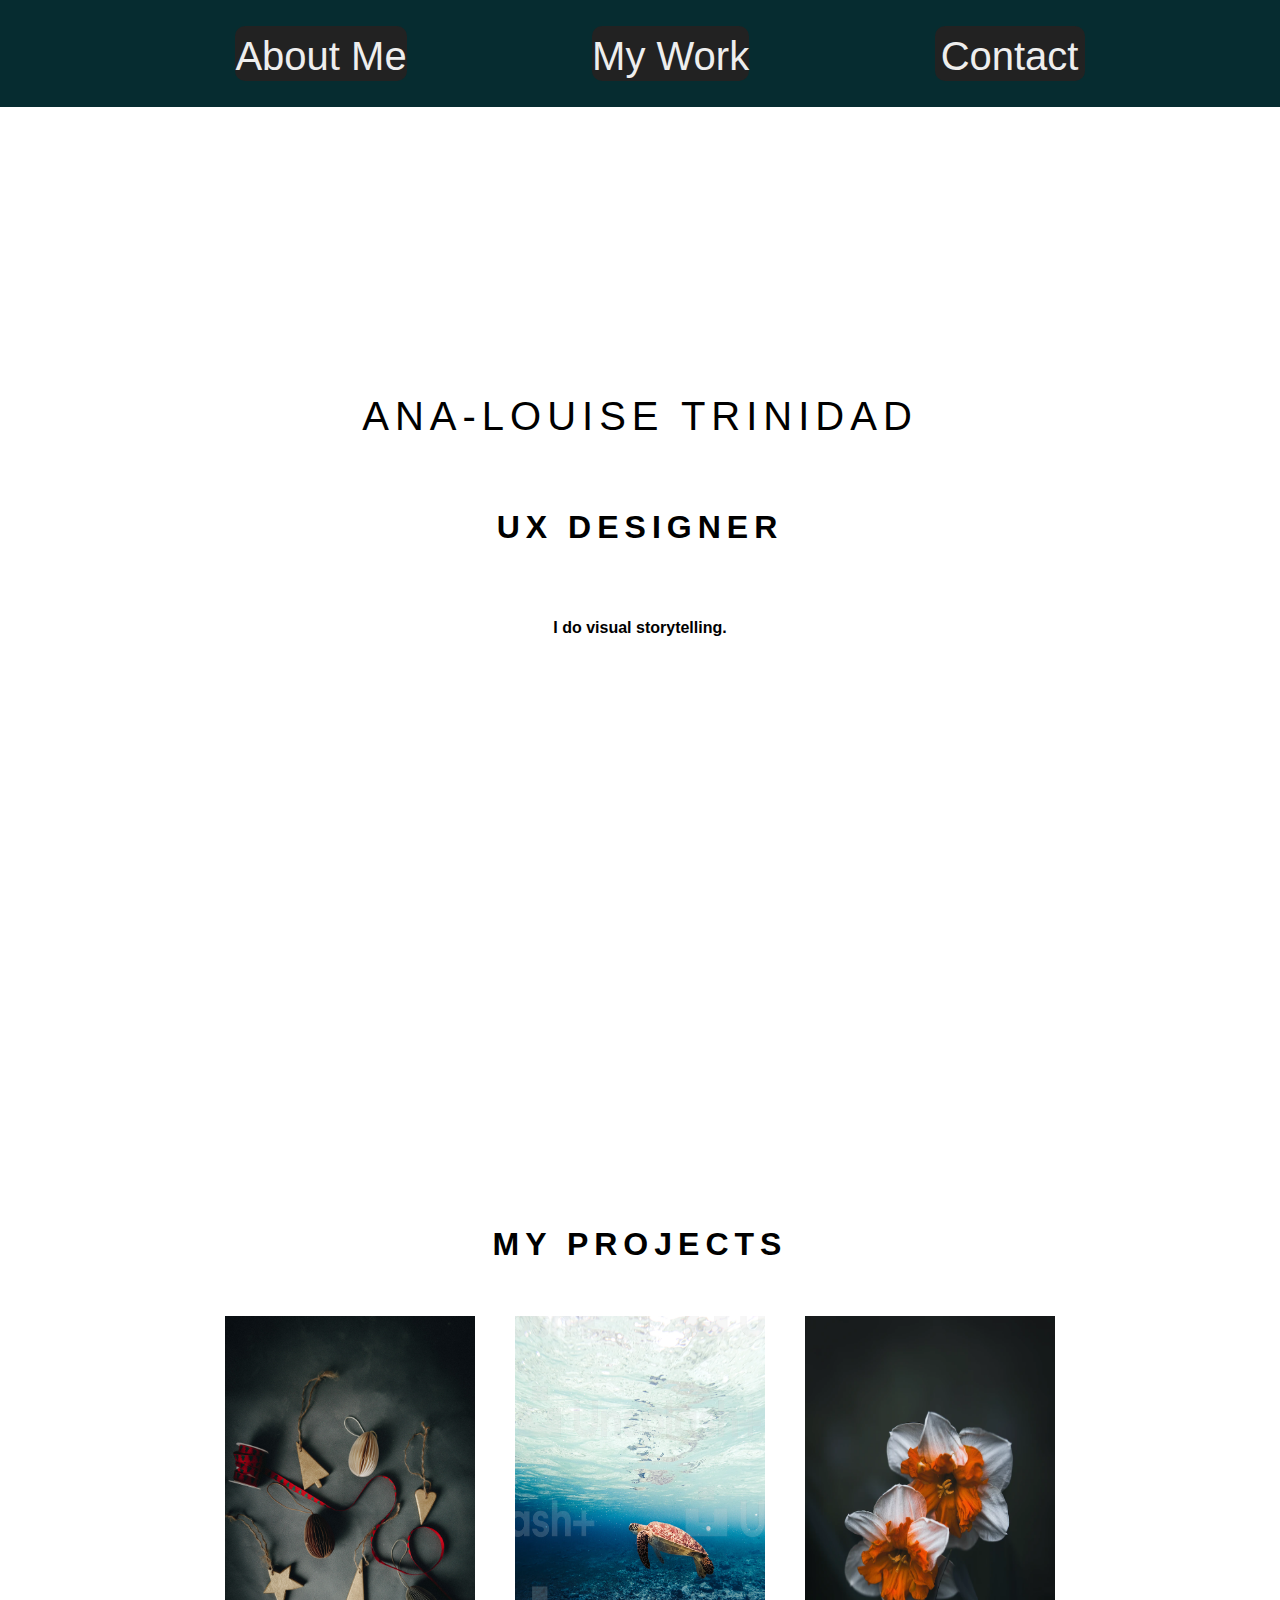
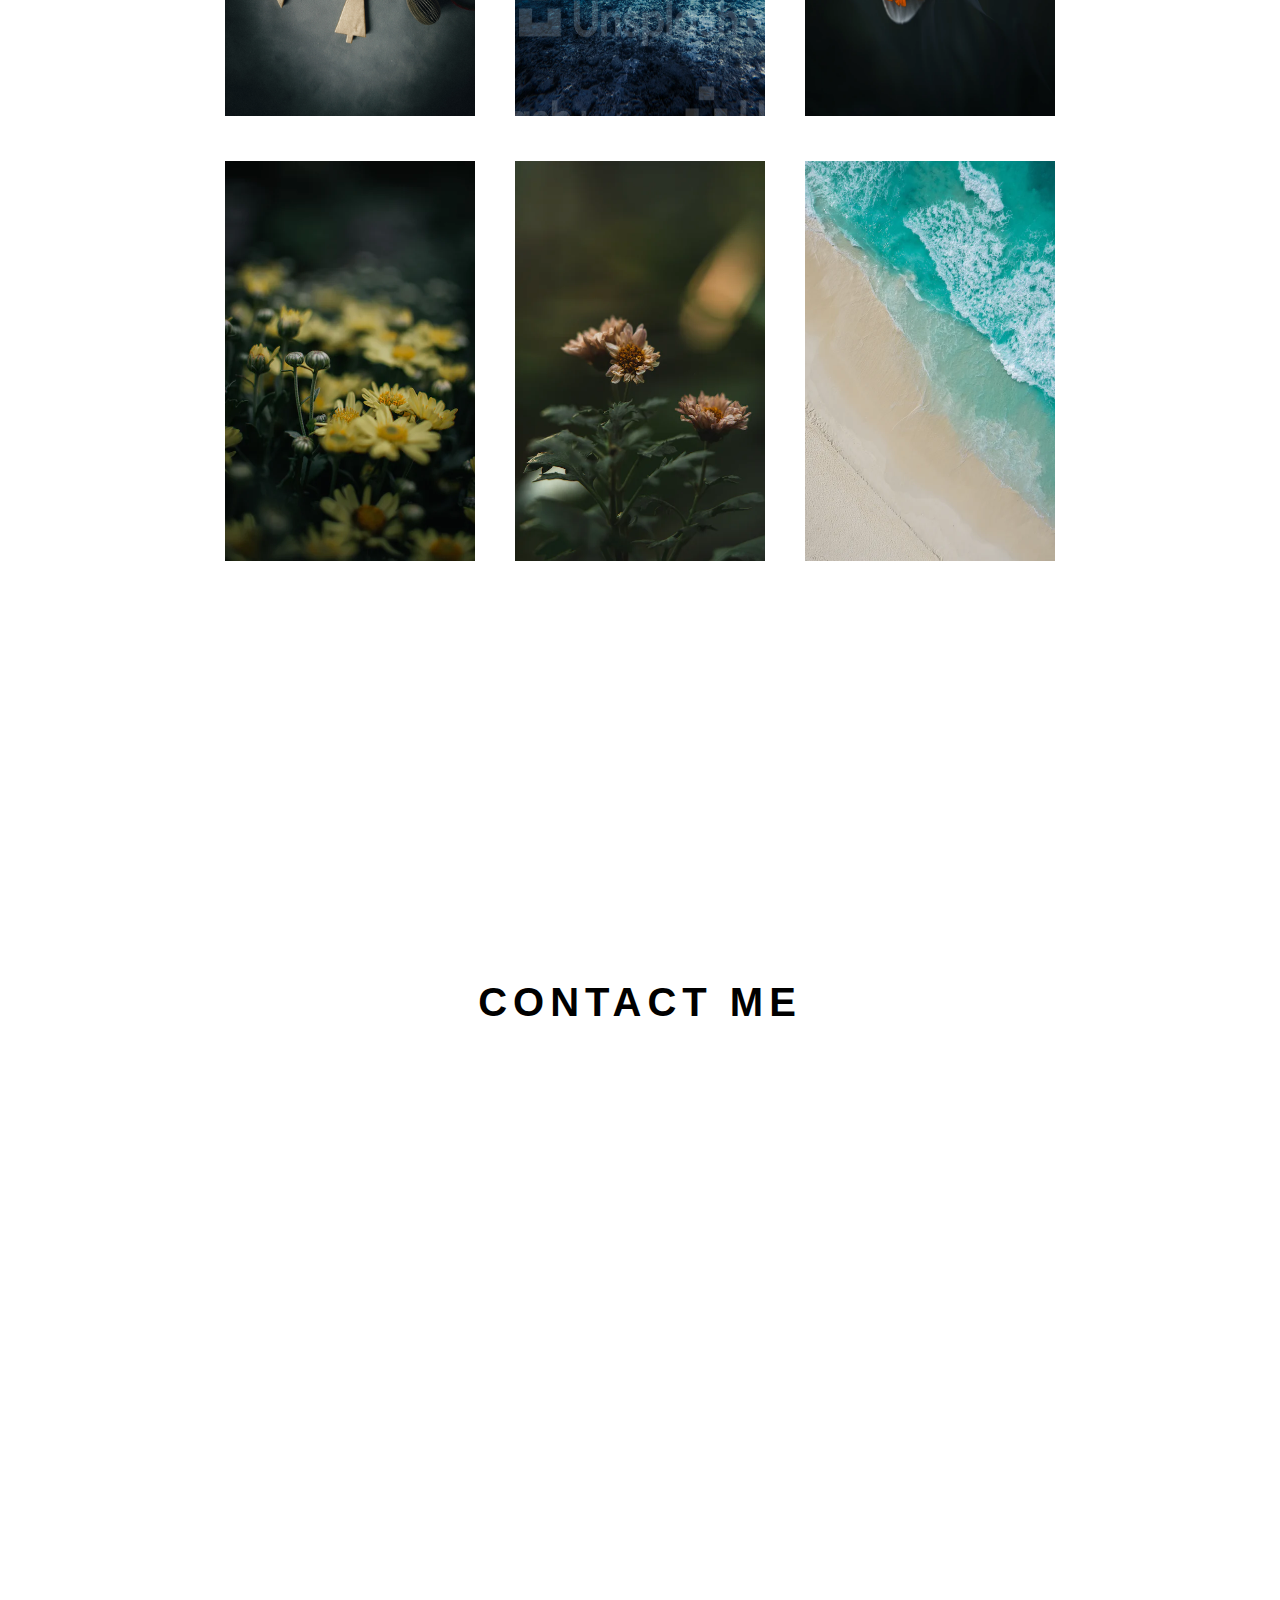
==== main.html @ abe1aff8 "Changes to Portfolio" ====
<!DOCTYPE html>
<html lang="en">
<head>
    <meta charset="UTF-8">
    <meta http-equiv="X-UA-Compatible" content="IE=edge">
    <meta name="viewport" content="width=device-width, initial-scale=1.0">
    <link rel="stylesheet" href="https://cdnjs.cloudflare.com/ajax/libs/font-awesome/6.2.1/css/all.min.css" integrity="sha512-MV7K8+y+gLIBoVD59lQIYicR65iaqukzvf/nwasF0nqhPay5w/9lJmVM2hMDcnK1OnMGCdVK+iQrJ7lzPJQd1w==" crossorigin="anonymous" referrerpolicy="no-referrer" />
    <link rel="stylesheet" href="./assets/css/style.css">
    <title>Document</title>
</head>
<body>
    <header>
    <nav id="navbar">
        <ul id="nav-list">
          <li>
            <a class="btn"
            href="#welcome-section"><span class="noselect">About Me</span><div class="circle"></div></a>
          </li>
          <li>
            <a class="btn"
            href="#projects"><span class="noselect">My Work</span><div class="circle"></div></a>
          </li>
          <li>
            <a class="btn"
            href="#contact"><span class="noselect">Contact</span><div class="circle"></div></a>
          </li>
        </ul>
      </nav>
      </header>

      <!-----WELCOME SECTION---->
      <section id="welcome-section">
        <h1>Ana-Louise Trinidad</h1>
        <h2>UX Designer</h2>
        <h3>I do visual storytelling.</h3>
      </section>

      <!----PROJECT SECTION-->
      <section id="projects">
        <h4>My Projects</h4>
        <div class="grid">
          <div class="row">
        <img src="./assets/images/katie-azi-P4RJUCvxmko-unsplash.jpg" alt="sample image 1">
        <img src="assets/images/premium_photo-1669842162407-abfc5f9e981e.webp" alt="sample image 2">
        <img src="assets/images/photo-1651154104956-491b41e3eba1.webp" alt="sample image 3">
      </div>
        <div class="row">
        <img src="assets/images/photo-1669150741320-465c5688f7f6.webp" alt="sample image 4">
        <img src="assets/images/photo-1669351525742-244d8a48fddf.webp" alt="sample image 5">
        <img src="assets/images/photo-1668799235190-818acc208995.webp" alt="sample image 6">
        </div>  
      </div>
      </section>

      <!--CONTACT SECTION-->
      <section id="contact">

        <div id="contact-header">
          <h5>CONTACT ME</h5>
        </div>
        <div id="contact-links">
          <p><a class="a-link" href="mailto:analouisemtrinidad@gmail.com"> <i class="fa-solid fa-envelope"></i></a></p>
          <p><a class="a-link" href="https://www.linkedin.com/in/ana-louise-trinidad/"><i class="fa-brands fa-linkedin"></i></a></p>
          <p><a class="a-link" href="https://github.com/altrndd"><i class="fa-brands fa-github"></i></a></p>
         </div>
       </section>
</body>
</html>
---- assets/css/style.css ----
body {
  font-family: pt-sans, "Helvetica Neue", Helvetica, Arial, sans-serif;
  color: #000; 
  margin: 0;
  padding: 0;
}

header{
  background-color: #062C30;
  padding: 10px;
  padding-bottom: 10px;
}

/*Primary Navigation*/

#navbar{
  background-color: #062C30;
}

#nav-list{
  display: flex;
  justify-content: space-evenly;
}

li{
  list-style: none;
}

a {
  color: #fff;
  text-decoration: none;
  font-size: 2rem;
  padding: rem;
  font-family: 'Lucida Sans', 'Lucida Sans Regular', 'Lucida Grande', 'Lucida Sans Unicode', Geneva, Verdana, sans-serif;
}

a:hover {
  background-color: #808080;
}

/*Style for Welcome Section */
#welcome-section {
  width: 100vw;
  display: flex;
  flex-direction: column;
  align-items: center;
  justify-content: center;
  background-color: #fff;
}

h1 {
  margin-top: 20vh;
  color: #000;
  align-items: center;
  font-family: Lato, sans-serif;
  font-size: 40px;
  font-style: normal;
  font-weight: 300;
  letter-spacing: 6px;
  line-height: 58px;
  text-transform: uppercase;
  padding-top: 100px
}

h2 {
  color: #000;
  font-family: Lato, sans-serif;
  font-size: 32px;
  font-style: normal;
  font-weight: 300;
  letter-spacing: 6px;
  line-height: 58px;
  text-transform: uppercase;
  font-weight: bold;
}

h3 {
  color: #000;
  font-family: Lato, sans-serif;
  font-size: 16px;
  line-height: 58px;
  padding-bottom: 500px;
  text-align: center;
}

/* STYLE FOR PROJECT SECTION */
h4{
  text-align: center;
  font-family: Lato, sans-serif;
  font-size: 32px;
  font-style: normal;
  font-weight: bold;
  letter-spacing: 6px;
  line-height: 58px;
  text-transform: uppercase;
}

.grid img{
  width: 250px;
  height: 400px;
}

.row{
  display: flex;
  justify-content: center;
  gap: 40px;
  margin-bottom: 5vh;
}

/*CONTACT ME SECTION*/
h5{
  text-align: center;
  font-family: Lato, sans-serif;
  font-size: 40px;
  font-style: normal;
  font-weight: bold;
  letter-spacing: 6px;
  line-height: 58px;
  text-transform: uppercase;
}

#contact{
  background-color: #fff;
  width: 100%;
  height: 80vh;
  padding-top: 300px;
}

p {
  font-family: Lato, sans-serif;
  font-size: 50px;
  font-style: normal;
  font-weight: 300;
  letter-spacing: 6px;
  line-height: 58px;
  display: flex;
  justify-content: center;
  align-items: center;
}

#contact-links {
  display: flex;
  justify-content: center;
  gap: 60px;
  align-items: center;
}

.a-link{
  color: #000;
  font-style: italic;
  font-weight: 00;
  text-align: center;
  font-size: 45px;
}

.a-link:hover{
  background-color:white;
  color:gray;
}

#contact-p{
  color: #000;
  font-style: italic;
  font-weight: 100;
  text-align: center;
}

/*button hover from blog*/
.btn {
  background: #222;
  height: 50px;
  min-width: 150px;
  border: none;
  border-radius: 10px;
  color: #eee;
  font-size: 40px;
  font-family: 'Lato', sans-serif;
  position: relative;
  transition: 1s;
  -webkit-tap-highlight-color: transparent;
  display: flex;
  align-items: center;
  justify-content: center;
  cursor: pointer;
  padding-top: 5px;
}

.btn .circle {
  width: 5px;
  height: 5px;
  background: transparent;
  border-radius: 50%;
  position: absolute;
  top: 0;
  left: 50%;
  overflow: hidden;
  transition: 500ms;
}

.noselect {
  -webkit-touch-callout: none;
    -webkit-user-select: none;
     -khtml-user-select: none;
       -moz-user-select: none;
        -ms-user-select: none;
            user-select: none;
}

.btn:hover {
  background: transparent;
}

.btn:hover .circle {
  height: 50px;
  width: 150px;
  left: 0;
  border-radius: 0;
  border-bottom: 2px solid #eee;
}
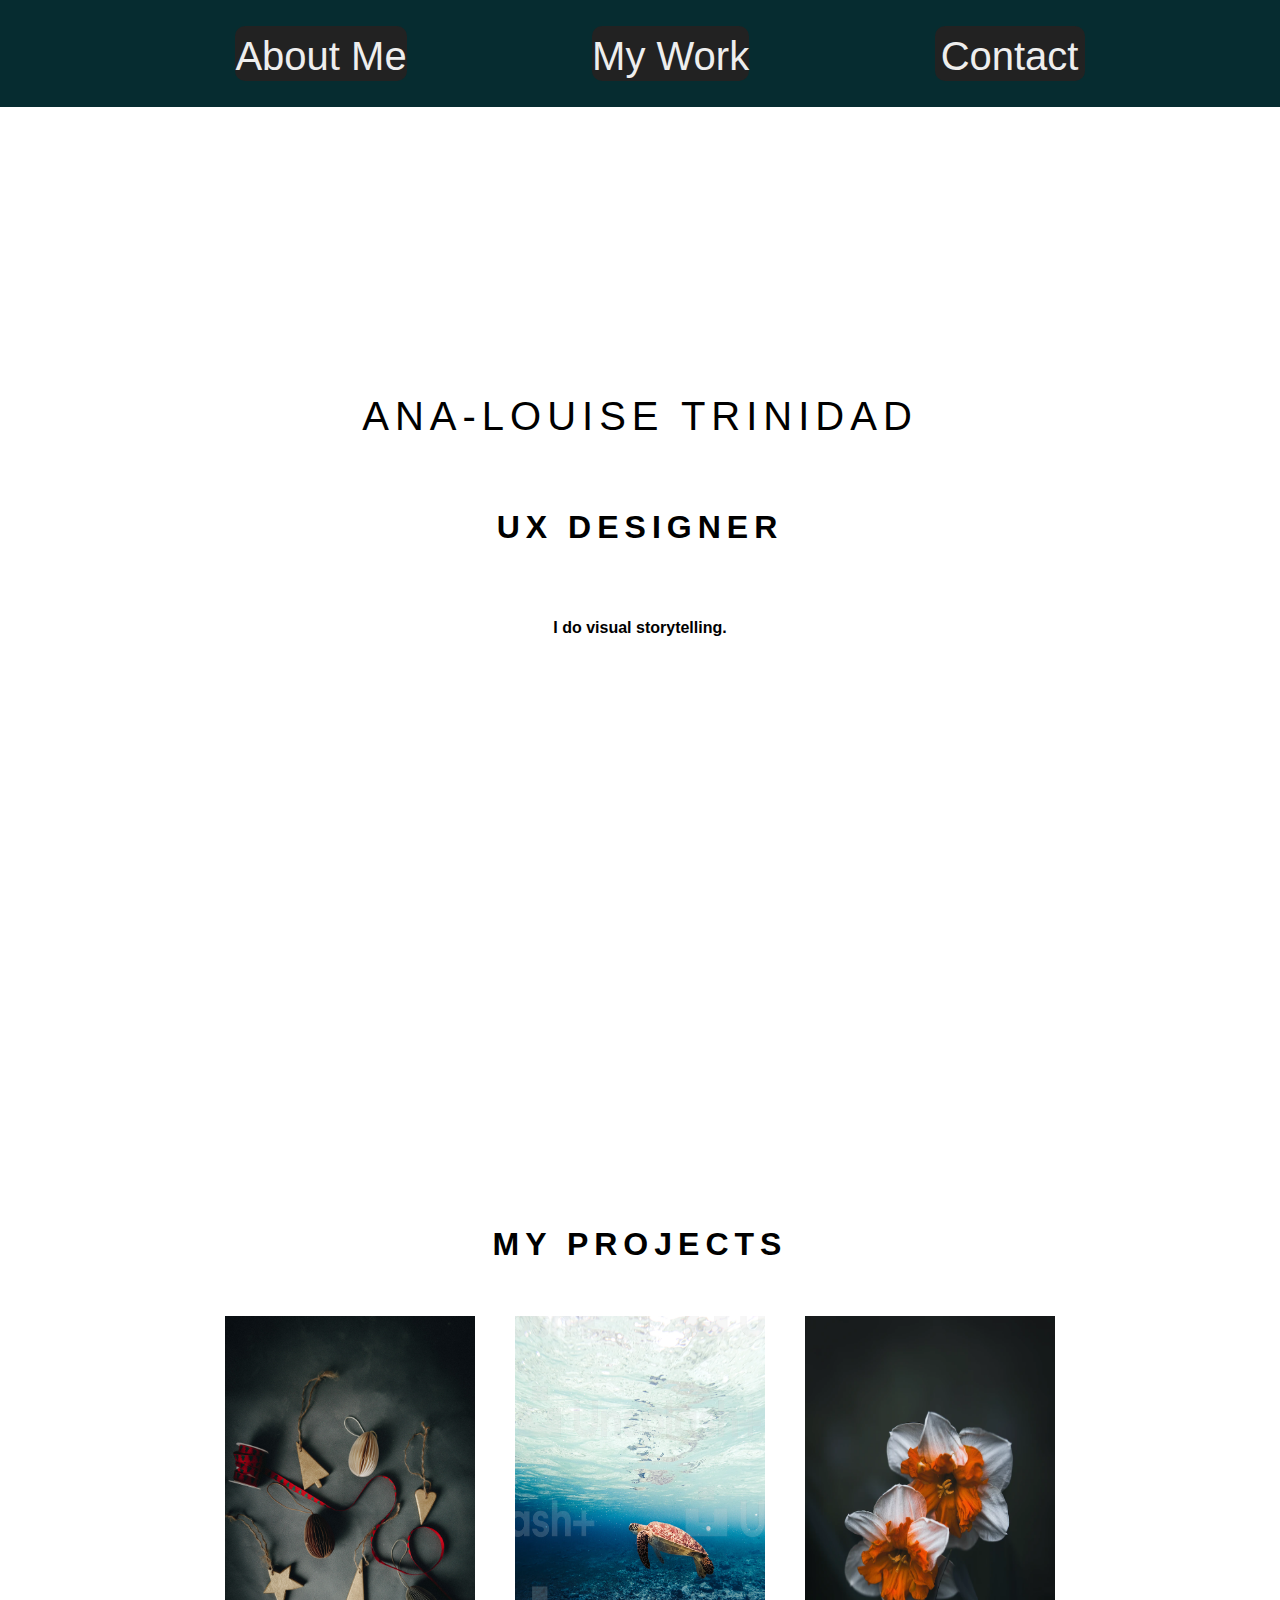
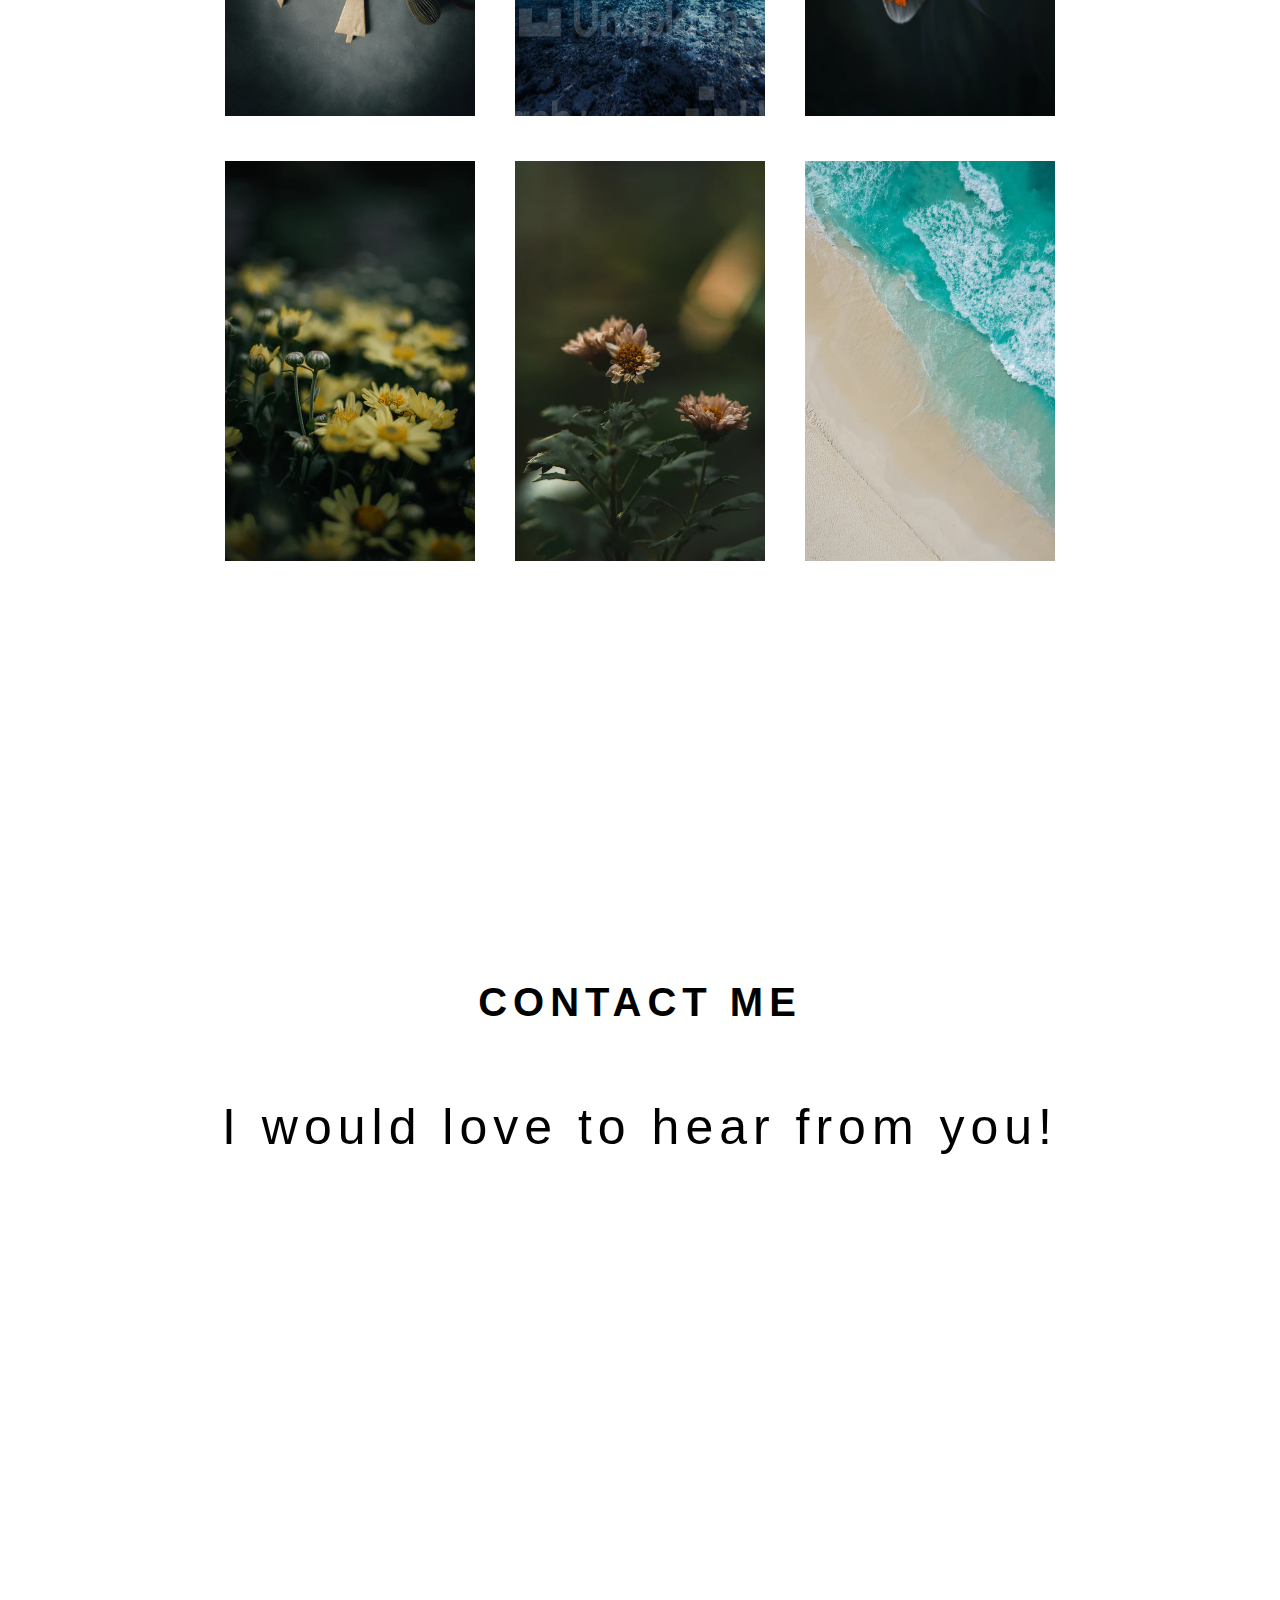
==== commit ae49272b: "added paragraph to contact section" ====
--- a/main.html
+++ b/main.html
@@ -57,6 +57,9 @@
 
         <div id="contact-header">
           <h5>CONTACT ME</h5>
+          <p>
+            I would love to hear from you!
+          </p>
         </div>
         <div id="contact-links">
           <p><a class="a-link" href="mailto:analouisemtrinidad@gmail.com"> <i class="fa-solid fa-envelope"></i></a></p>
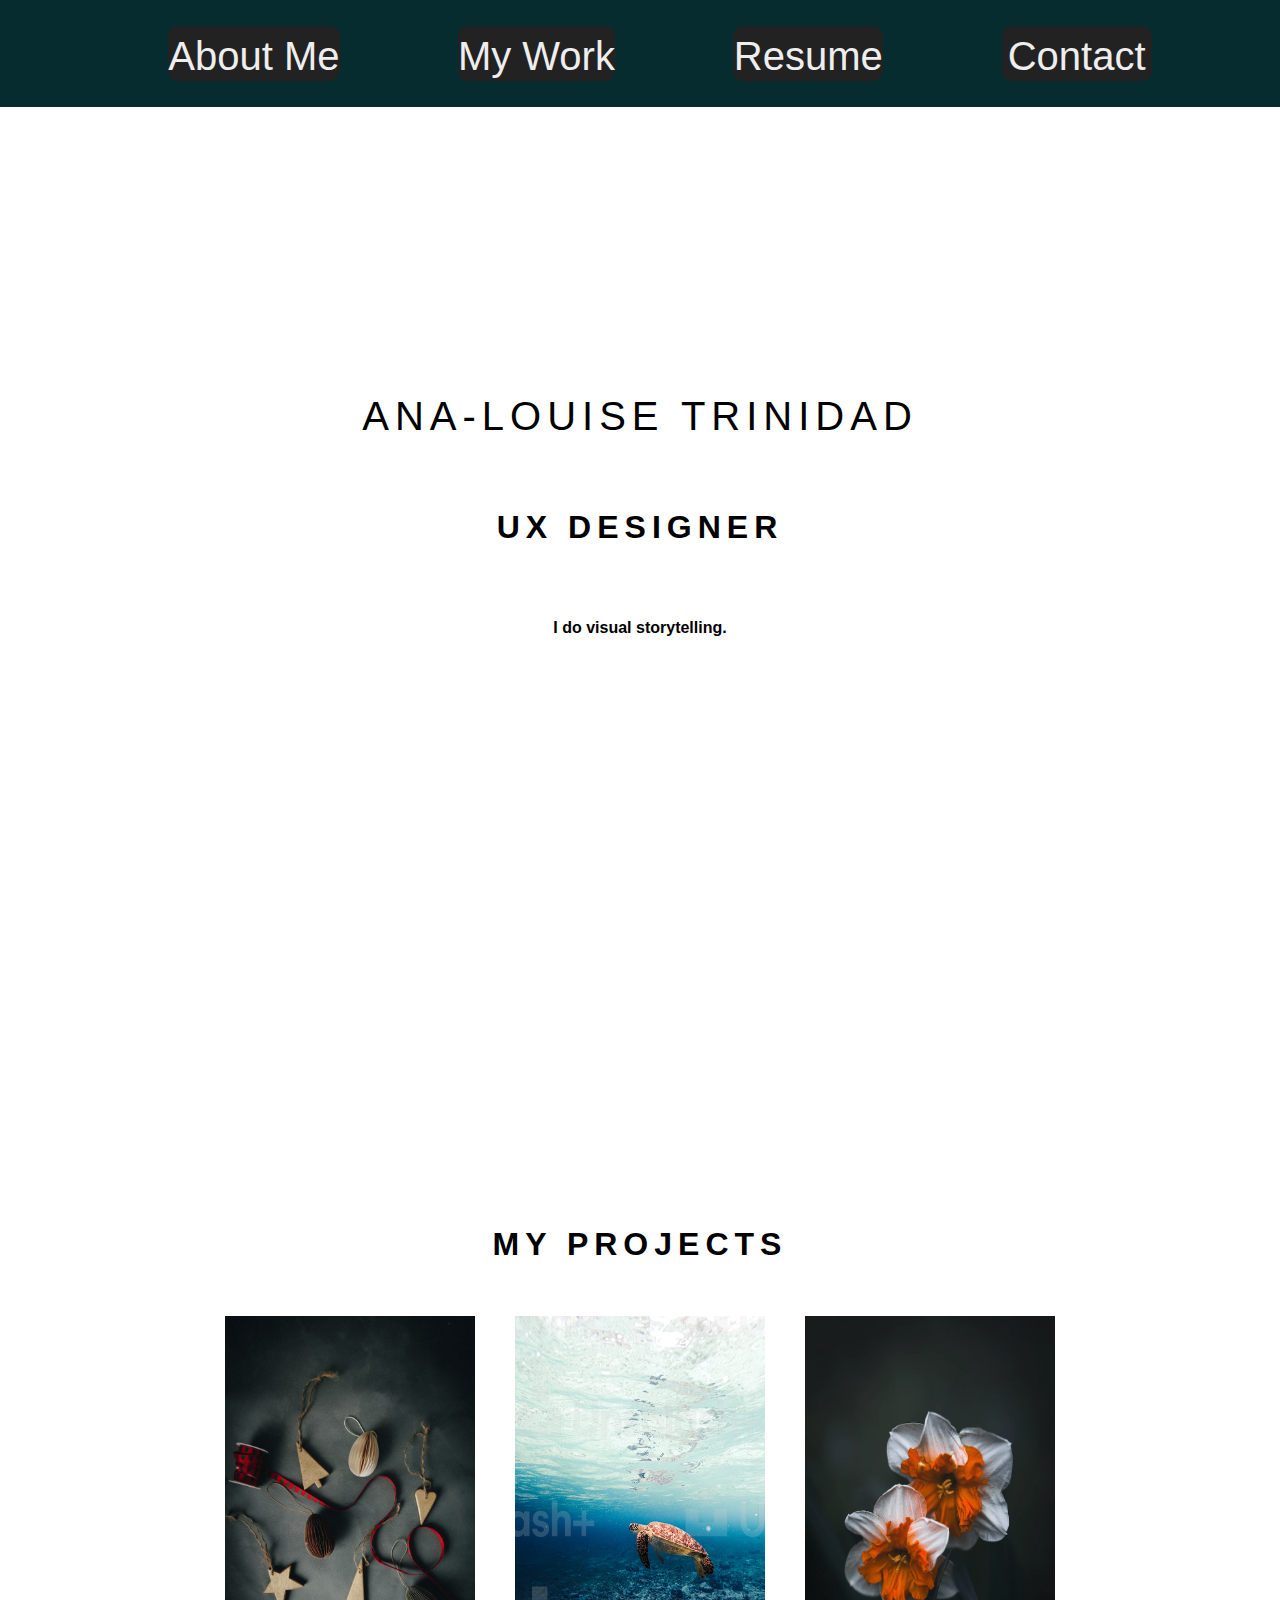
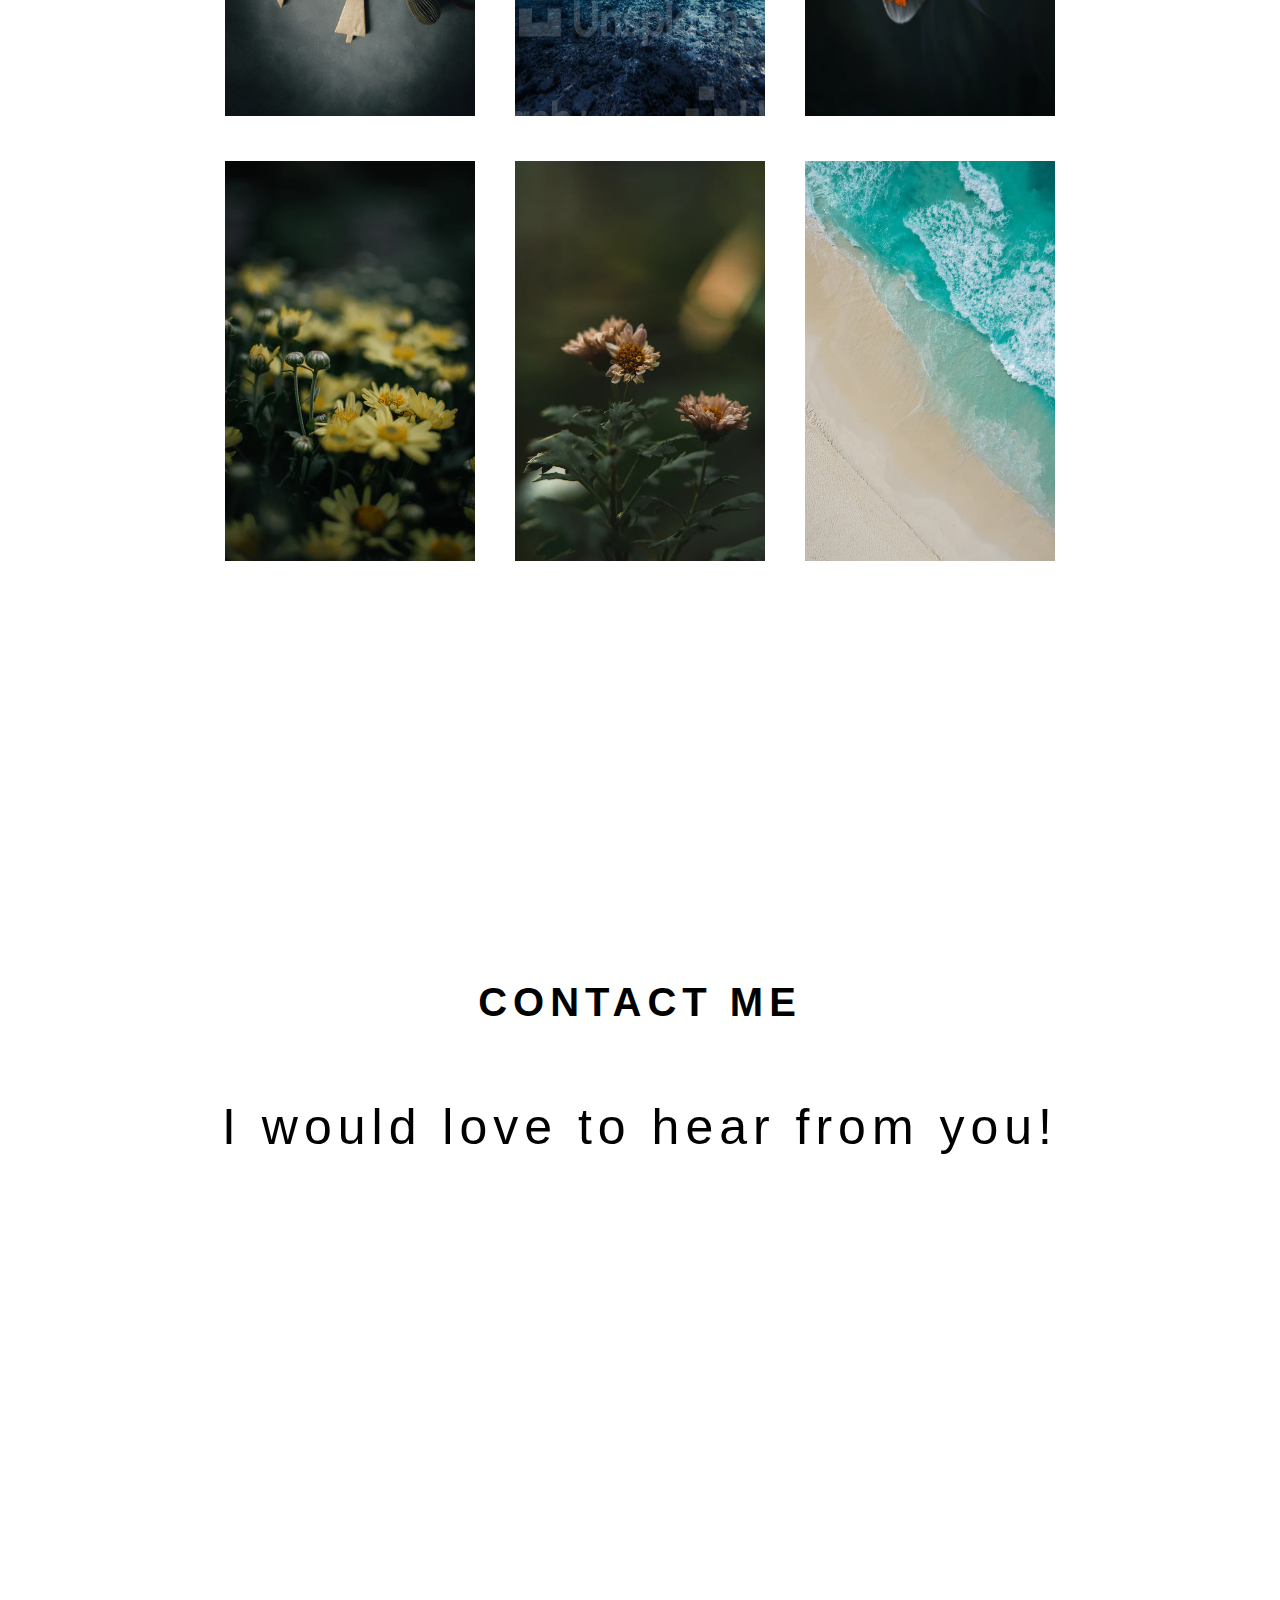
==== commit 7f9a4359: "added paragraph to contact section" ====
--- a/main.html
+++ b/main.html
@@ -19,6 +19,10 @@
           <li>
             <a class="btn"
             href="#projects"><span class="noselect">My Work</span><div class="circle"></div></a>
+          </li>
+          <li>
+            <a class="btn"
+            href="#Resume"><span class="noselect">Resume</span><div class="circle"></div></a>
           </li>
           <li>
             <a class="btn"
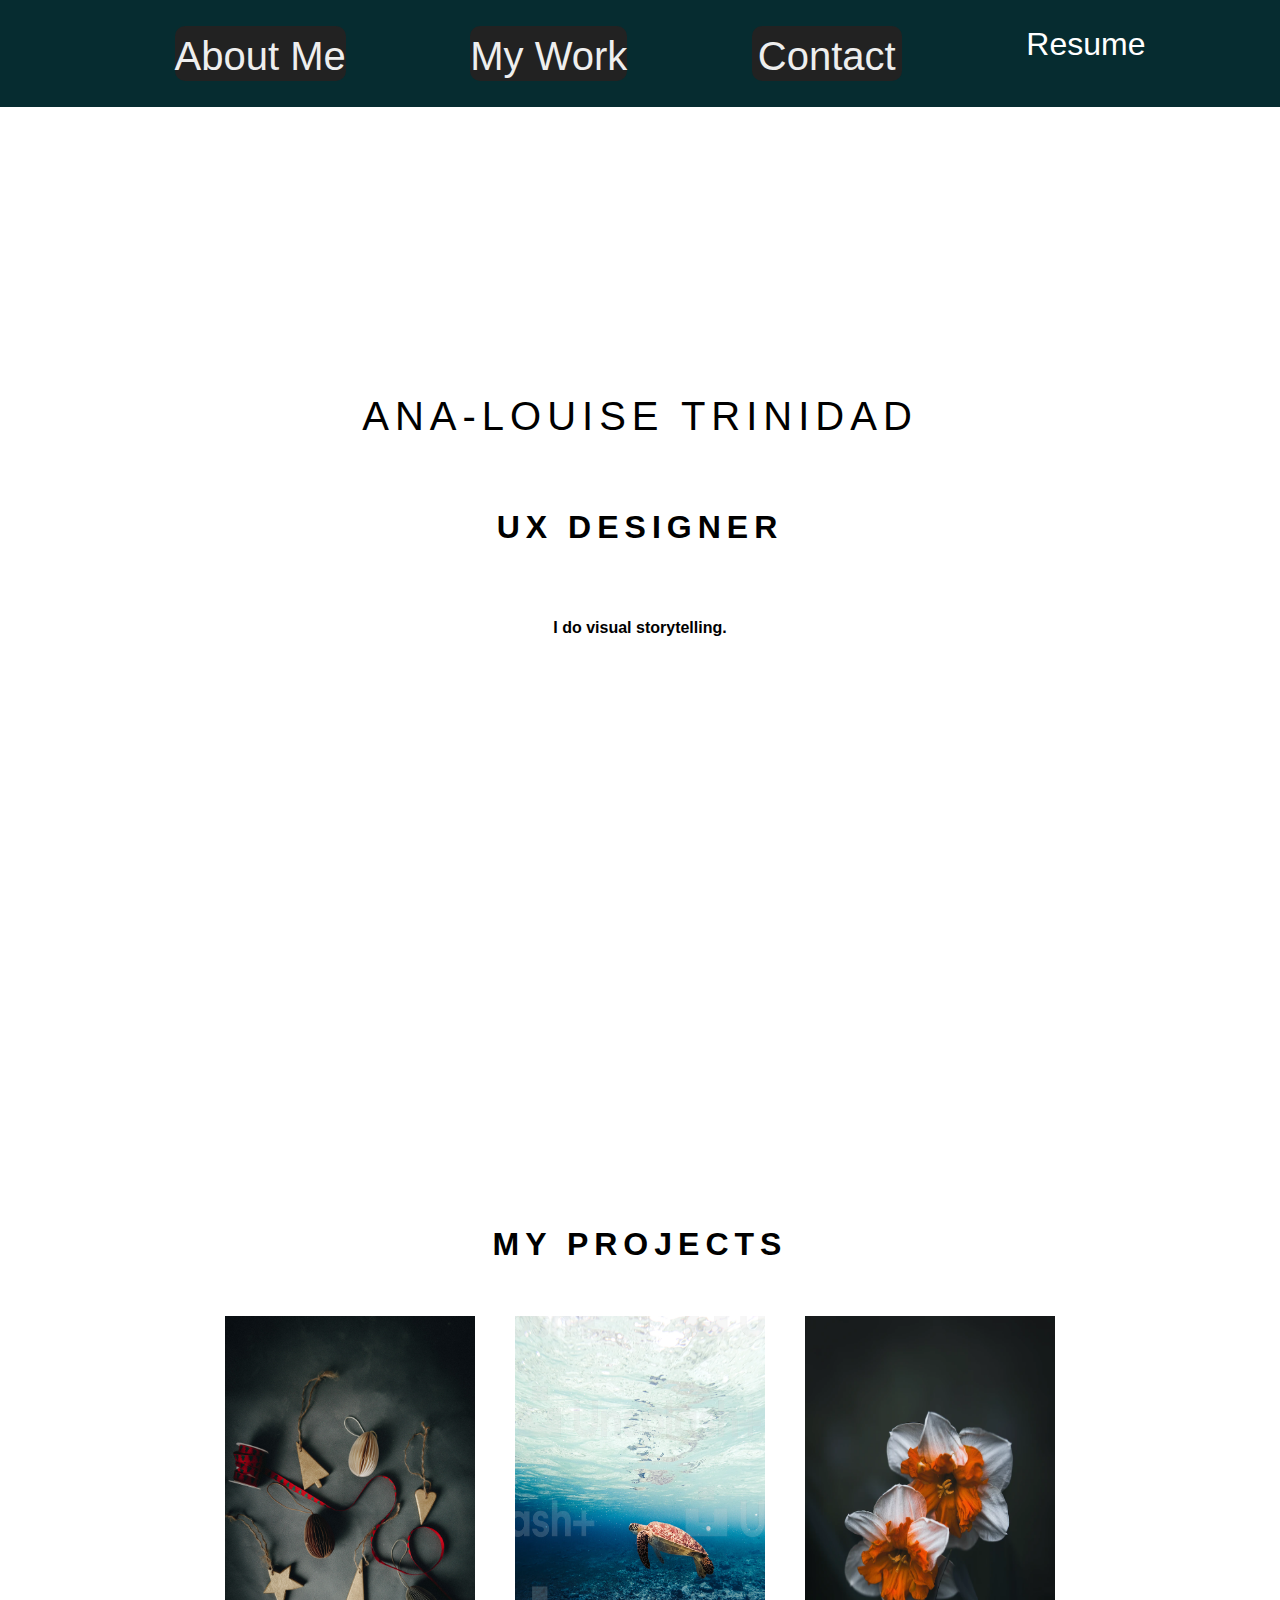
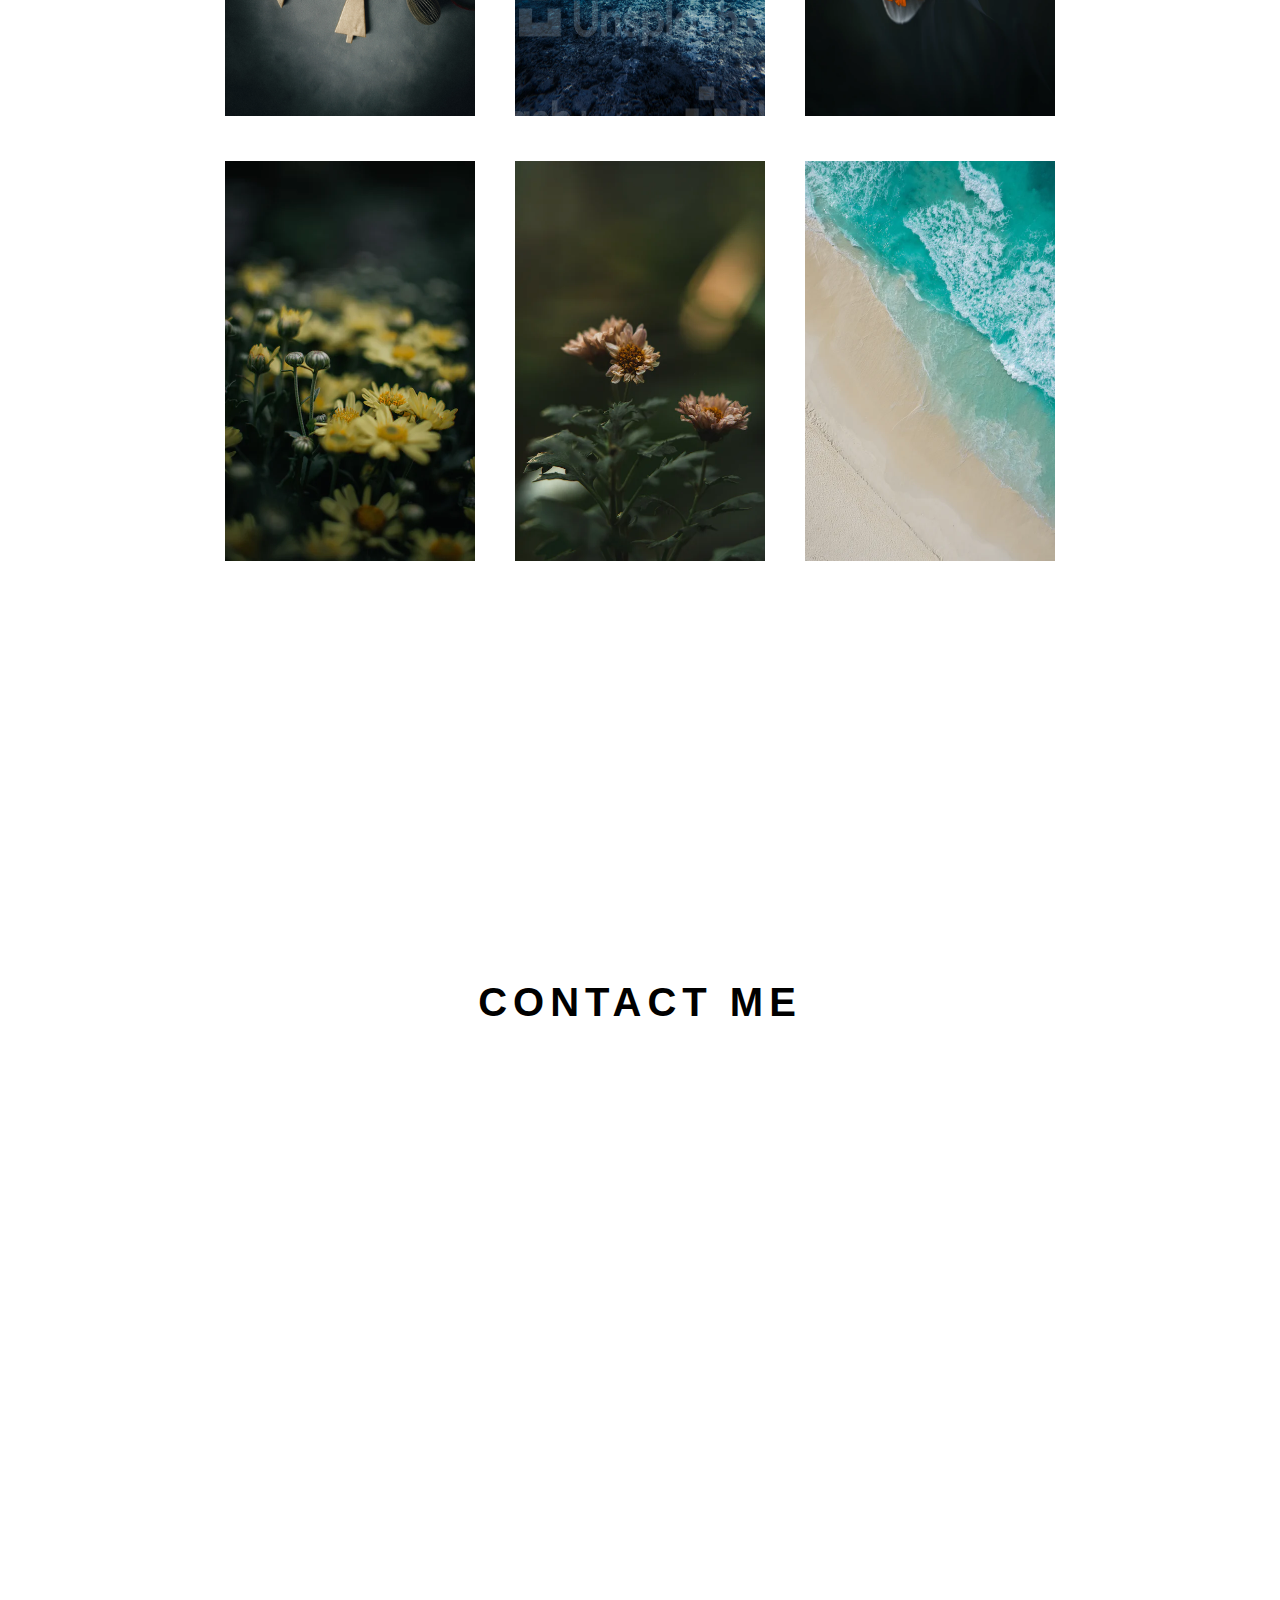
==== commit ac3eb133: "added paragraph to contact section" ====
--- a/main.html
+++ b/main.html
@@ -22,11 +22,11 @@
           </li>
           <li>
             <a class="btn"
-            href="#Resume"><span class="noselect">Resume</span><div class="circle"></div></a>
+            href="#contact"><span class="noselect">Contact</span><div class="circle"></div></a>
           </li>
           <li>
-            <a class="btn"
-            href="#contact"><span class="noselect">Contact</span><div class="circle"></div></a>
+            <a class="Resume"
+            href="#Resume"><span class="noselect">Resume</span><div class="circle"></div></a>
           </li>
         </ul>
       </nav>
@@ -61,9 +61,6 @@
 
         <div id="contact-header">
           <h5>CONTACT ME</h5>
-          <p>
-            I would love to hear from you!
-          </p>
         </div>
         <div id="contact-links">
           <p><a class="a-link" href="mailto:analouisemtrinidad@gmail.com"> <i class="fa-solid fa-envelope"></i></a></p>
--- a/assets/css/style.css
+++ b/assets/css/style.css
@@ -36,6 +36,10 @@
 
 a:hover {
   background-color: #808080;
+}
+
+#resume{
+  font-size: medium;
 }
 
 /*Style for Welcome Section */
